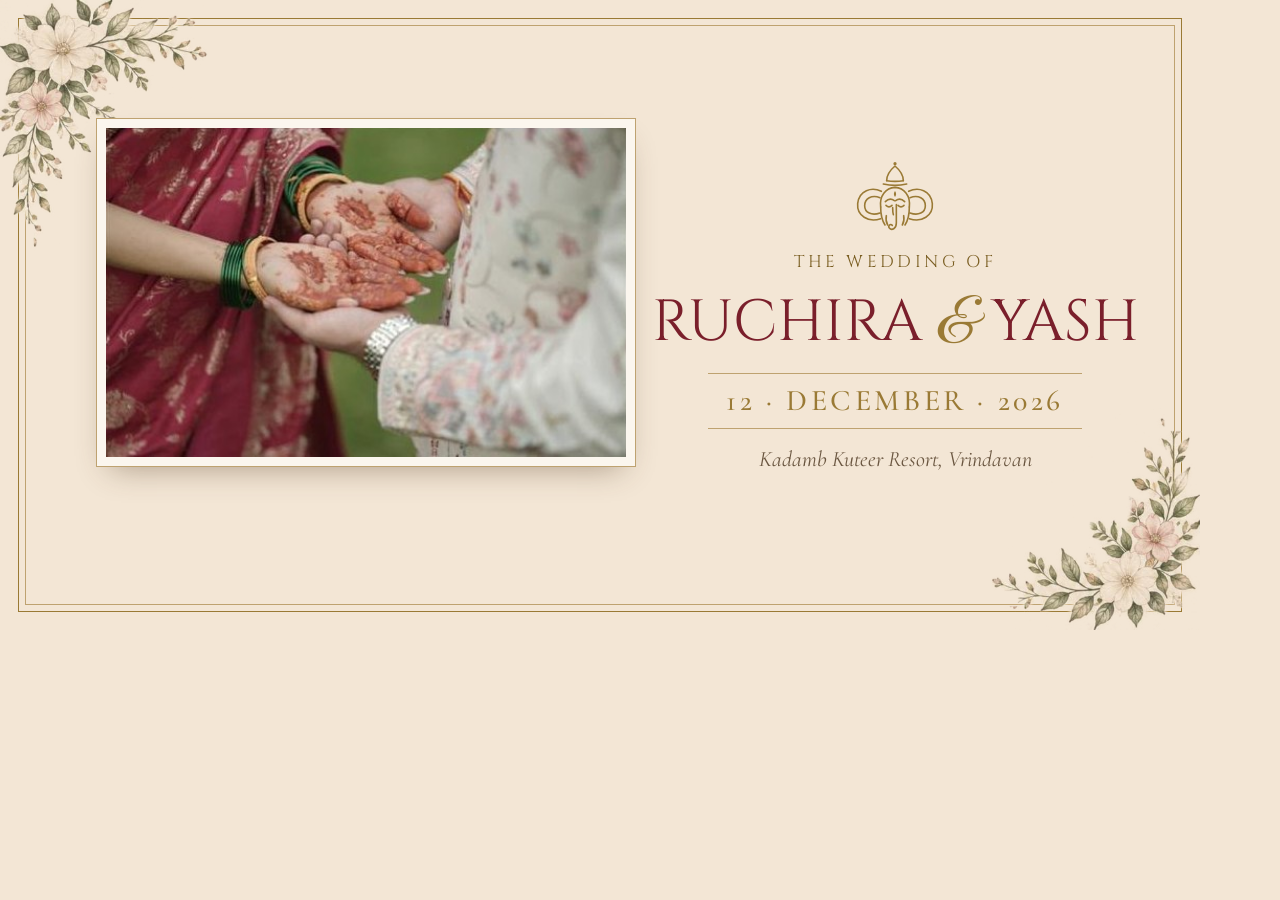
==== tools/og.html @ 1046165f "Wedding invitation site for Ruchira & Yash Single-page invitation: envelope → card opening, ink-draw" ====
<!doctype html>
<!-- Source for assets/og-image.jpg (1200×630). Render: see README "Regenerating the link-preview image". -->
<html><head><meta charset="utf-8">
<link rel="stylesheet" href="https://fonts.googleapis.com/css2?family=Cinzel&family=Cormorant+Garamond:ital,wght@0,500;1,400&family=Great+Vibes&display=block">
<style>
  html,body{margin:0}
  body{width:1200px;height:630px;position:relative;overflow:hidden;background:#F3E6D5;font-family:'Cormorant Garamond',serif;font-variant-numeric:lining-nums}
  .f{position:absolute;inset:18px;border:1.5px solid #9A7A35}
  .f2{position:absolute;inset:25px;border:.75px solid #BEA270}
  .tl{position:absolute;left:0;top:0;width:210px}
  .br{position:absolute;right:0;bottom:0;width:210px}
  .photo{position:absolute;left:96px;top:118px;width:520px;padding:9px;background:#FBF6EE;border:1px solid #BEA270;box-shadow:0 14px 30px -14px rgba(80,55,30,.45)}
  .photo img{display:block;width:100%;aspect-ratio:497/314;object-fit:cover}
  .txt{position:absolute;left:650px;right:60px;top:0;bottom:0;display:flex;flex-direction:column;align-items:center;justify-content:center;text-align:center}
  svg{width:88px;height:78px;color:#9A7A35;margin-bottom:14px}
  .c{font:400 17px/1.7 Cinzel,serif;letter-spacing:.2em;color:#7A5E22;text-transform:uppercase}
  .n{font:400 58px/1.1 Cinzel,serif;color:#7A1F2B;margin:14px 0 12px;white-space:nowrap}
  .n span{font-family:'Great Vibes';color:#9A7A35;font-size:1.1em}
  .d{font:500 30px/1 'Cormorant Garamond';color:#9A7A35;letter-spacing:.12em;border-block:1px solid #BEA270;padding:12px 18px}
  .v{margin-top:16px;font:italic 400 22px/1.3 'Cormorant Garamond';color:#6A5640}
</style></head><body>
<div class="f"></div><div class="f2"></div>
<img class="tl" src="../assets/img/floral-tl.png"><img class="br" src="../assets/img/floral-br.png">
<div class="photo"><img src="../assets/img/hero.jpg"></div>
<div class="txt">
  <svg viewBox="0 0 132 116"><g fill="none" stroke="currentColor" stroke-width="2.4" stroke-linecap="round" stroke-linejoin="round"><path d="M53.5 36.5C53.5 27 59.5 20 66 14.5C72.5 20 78.5 27 78.5 36.5"/><path d="M48.5 41.5Q66 45.5 83.5 41.5"/><path d="M53.5 36.5Q66 38.5 78.5 36.5"/><path d="M44.5 76C42.5 59 52 47.5 66 46.5C80 47.5 89.5 59 87.5 76"/><path d="M44.5 76C44.5 88 47 97 51 103"/><path d="M87.5 76C87.5 88 85 97 81 103"/><path d="M45.5 52.5C31 45.5 12 51 10 71C8.5 89 26 100 44.5 93.5"/><path d="M86.5 52.5C101 45.5 120 51 122 71C123.5 89 106 100 87.5 93.5"/><path d="M43.5 62C31 57 20.5 63.5 20.5 74C20.5 84.5 31 89.5 43.5 85"/><path d="M88.5 62C101 57 111.5 63.5 111.5 74C111.5 84.5 101 89.5 88.5 85"/><path d="M65 66.5C61 63.5 55.5 64 51.5 68"/><path d="M67 66.5C71 63.5 76.5 64 80.5 68"/><path d="M52.5 73.5Q57 78 61.5 73.5"/><path d="M70.5 73.5Q75 78 79.5 73.5"/><path d="M68 72.5V100C68 108.5 61 112 57.5 107.5C55 104 59 100.5 62 103.5"/><path d="M62.5 77C62.5 81 62.7 84.5 63.5 87.5"/><path d="M53 89C52 94 52.8 99 55 103"/><path d="M79 89C80 94 79.2 99 77 103"/></g><circle cx="66" cy="11" r="2.4" fill="currentColor"/><path d="M66 52C68.2 55 68.2 58 66 61C63.8 58 63.8 55 66 52Z" fill="currentColor"/></svg>
  <div class="c">The wedding of</div>
  <div class="n">RUCHIRA <span>&amp;</span> YASH</div>
  <div class="d">12 · DECEMBER · 2026</div>
  <div class="v">Kadamb Kuteer Resort, Vrindavan</div>
</div>
</body></html>
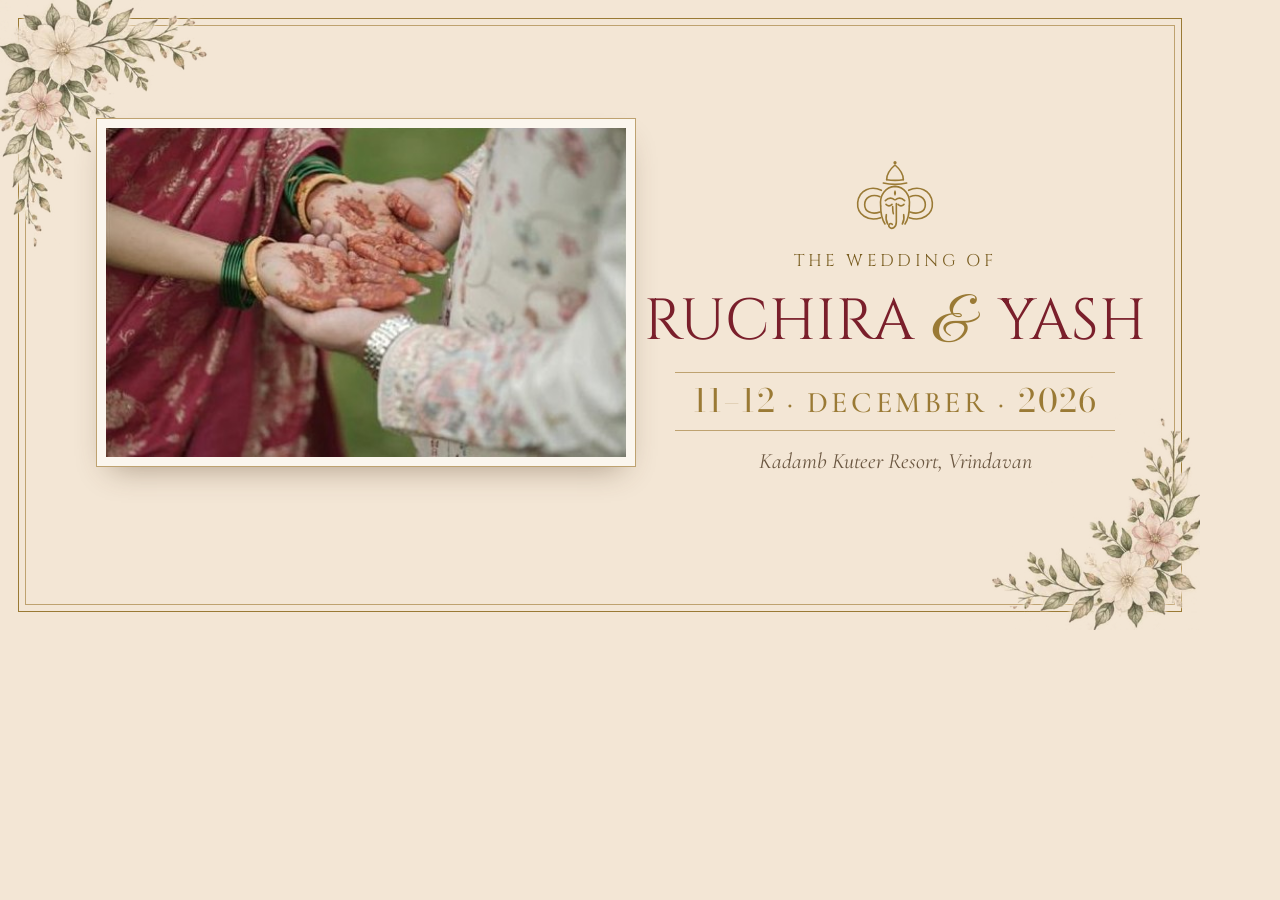
==== commit ed80c493: "Move to r-weds-y.github.io; R ❤️ Y preview title; two-day date in preview image Co-Authored-By: Clau" ====
--- a/tools/og.html
+++ b/tools/og.html
@@ -1,7 +1,7 @@
 <!doctype html>
 <!-- Source for assets/og-image.jpg (1200×630). Render: see README "Regenerating the link-preview image". -->
 <html><head><meta charset="utf-8">
-<link rel="stylesheet" href="https://fonts.googleapis.com/css2?family=Cinzel&family=Cormorant+Garamond:ital,wght@0,500;1,400&family=Great+Vibes&display=block">
+<link rel="stylesheet" href="https://fonts.googleapis.com/css2?family=Cinzel&family=Cormorant+Garamond:ital,wght@0,500;1,400&family=Great+Vibes&family=Bodoni+Moda:opsz,wght@6..96,400&display=block">
 <style>
   html,body{margin:0}
   body{width:1200px;height:630px;position:relative;overflow:hidden;background:#F3E6D5;font-family:'Cormorant Garamond',serif;font-variant-numeric:lining-nums}
@@ -15,8 +15,9 @@
   svg{width:88px;height:78px;color:#9A7A35;margin-bottom:14px}
   .c{font:400 17px/1.7 Cinzel,serif;letter-spacing:.2em;color:#7A5E22;text-transform:uppercase}
   .n{font:400 58px/1.1 Cinzel,serif;color:#7A1F2B;margin:14px 0 12px;white-space:nowrap}
-  .n span{font-family:'Great Vibes';color:#9A7A35;font-size:1.1em}
-  .d{font:500 30px/1 'Cormorant Garamond';color:#9A7A35;letter-spacing:.12em;border-block:1px solid #BEA270;padding:12px 18px}
+  .n span{font-family:'Great Vibes';color:#9A7A35;font-size:1.1em;margin:0 .42em 0 .04em}
+  .d{font:500 30px/1 'Cormorant Garamond';color:#9A7A35;letter-spacing:.12em;border-block:1px solid #BEA270;padding:12px 18px;font-variant-numeric:lining-nums}
+  .d b{font:400 32px/1 'Bodoni Moda',serif;letter-spacing:.04em}
   .v{margin-top:16px;font:italic 400 22px/1.3 'Cormorant Garamond';color:#6A5640}
 </style></head><body>
 <div class="f"></div><div class="f2"></div>
@@ -25,8 +26,8 @@
 <div class="txt">
   <svg viewBox="0 0 132 116"><g fill="none" stroke="currentColor" stroke-width="2.4" stroke-linecap="round" stroke-linejoin="round"><path d="M53.5 36.5C53.5 27 59.5 20 66 14.5C72.5 20 78.5 27 78.5 36.5"/><path d="M48.5 41.5Q66 45.5 83.5 41.5"/><path d="M53.5 36.5Q66 38.5 78.5 36.5"/><path d="M44.5 76C42.5 59 52 47.5 66 46.5C80 47.5 89.5 59 87.5 76"/><path d="M44.5 76C44.5 88 47 97 51 103"/><path d="M87.5 76C87.5 88 85 97 81 103"/><path d="M45.5 52.5C31 45.5 12 51 10 71C8.5 89 26 100 44.5 93.5"/><path d="M86.5 52.5C101 45.5 120 51 122 71C123.5 89 106 100 87.5 93.5"/><path d="M43.5 62C31 57 20.5 63.5 20.5 74C20.5 84.5 31 89.5 43.5 85"/><path d="M88.5 62C101 57 111.5 63.5 111.5 74C111.5 84.5 101 89.5 88.5 85"/><path d="M65 66.5C61 63.5 55.5 64 51.5 68"/><path d="M67 66.5C71 63.5 76.5 64 80.5 68"/><path d="M52.5 73.5Q57 78 61.5 73.5"/><path d="M70.5 73.5Q75 78 79.5 73.5"/><path d="M68 72.5V100C68 108.5 61 112 57.5 107.5C55 104 59 100.5 62 103.5"/><path d="M62.5 77C62.5 81 62.7 84.5 63.5 87.5"/><path d="M53 89C52 94 52.8 99 55 103"/><path d="M79 89C80 94 79.2 99 77 103"/></g><circle cx="66" cy="11" r="2.4" fill="currentColor"/><path d="M66 52C68.2 55 68.2 58 66 61C63.8 58 63.8 55 66 52Z" fill="currentColor"/></svg>
   <div class="c">The wedding of</div>
-  <div class="n">RUCHIRA <span>&amp;</span> YASH</div>
-  <div class="d">12 · DECEMBER · 2026</div>
+  <div class="n">RUCHIRA <span>&amp;</span>YASH</div>
+  <div class="d"><b>11–12</b> · DECEMBER · <b>2026</b></div>
   <div class="v">Kadamb Kuteer Resort, Vrindavan</div>
 </div>
 </body></html>
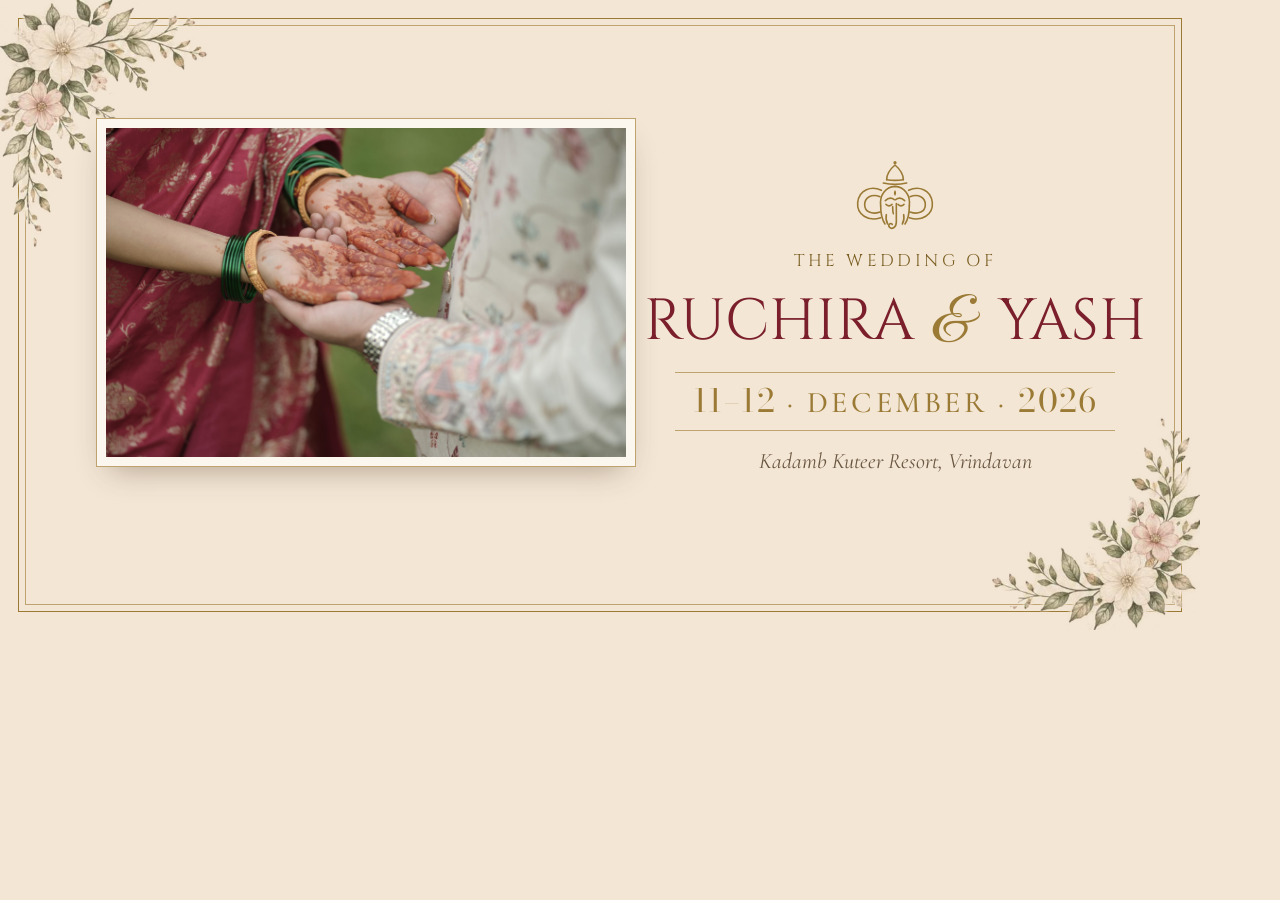
==== commit dfd09374: "Ask side only after accepting; fix photo/date overlap on laptops; sharper hero photo - RSVP: 'You're" ====
--- a/tools/og.html
+++ b/tools/og.html
@@ -22,7 +22,7 @@
 </style></head><body>
 <div class="f"></div><div class="f2"></div>
 <img class="tl" src="../assets/img/floral-tl.png"><img class="br" src="../assets/img/floral-br.png">
-<div class="photo"><img src="../assets/img/hero.jpg"></div>
+<div class="photo"><img src="../assets/img/hero-2200.jpg"></div>
 <div class="txt">
   <svg viewBox="0 0 132 116"><g fill="none" stroke="currentColor" stroke-width="2.4" stroke-linecap="round" stroke-linejoin="round"><path d="M53.5 36.5C53.5 27 59.5 20 66 14.5C72.5 20 78.5 27 78.5 36.5"/><path d="M48.5 41.5Q66 45.5 83.5 41.5"/><path d="M53.5 36.5Q66 38.5 78.5 36.5"/><path d="M44.5 76C42.5 59 52 47.5 66 46.5C80 47.5 89.5 59 87.5 76"/><path d="M44.5 76C44.5 88 47 97 51 103"/><path d="M87.5 76C87.5 88 85 97 81 103"/><path d="M45.5 52.5C31 45.5 12 51 10 71C8.5 89 26 100 44.5 93.5"/><path d="M86.5 52.5C101 45.5 120 51 122 71C123.5 89 106 100 87.5 93.5"/><path d="M43.5 62C31 57 20.5 63.5 20.5 74C20.5 84.5 31 89.5 43.5 85"/><path d="M88.5 62C101 57 111.5 63.5 111.5 74C111.5 84.5 101 89.5 88.5 85"/><path d="M65 66.5C61 63.5 55.5 64 51.5 68"/><path d="M67 66.5C71 63.5 76.5 64 80.5 68"/><path d="M52.5 73.5Q57 78 61.5 73.5"/><path d="M70.5 73.5Q75 78 79.5 73.5"/><path d="M68 72.5V100C68 108.5 61 112 57.5 107.5C55 104 59 100.5 62 103.5"/><path d="M62.5 77C62.5 81 62.7 84.5 63.5 87.5"/><path d="M53 89C52 94 52.8 99 55 103"/><path d="M79 89C80 94 79.2 99 77 103"/></g><circle cx="66" cy="11" r="2.4" fill="currentColor"/><path d="M66 52C68.2 55 68.2 58 66 61C63.8 58 63.8 55 66 52Z" fill="currentColor"/></svg>
   <div class="c">The wedding of</div>
